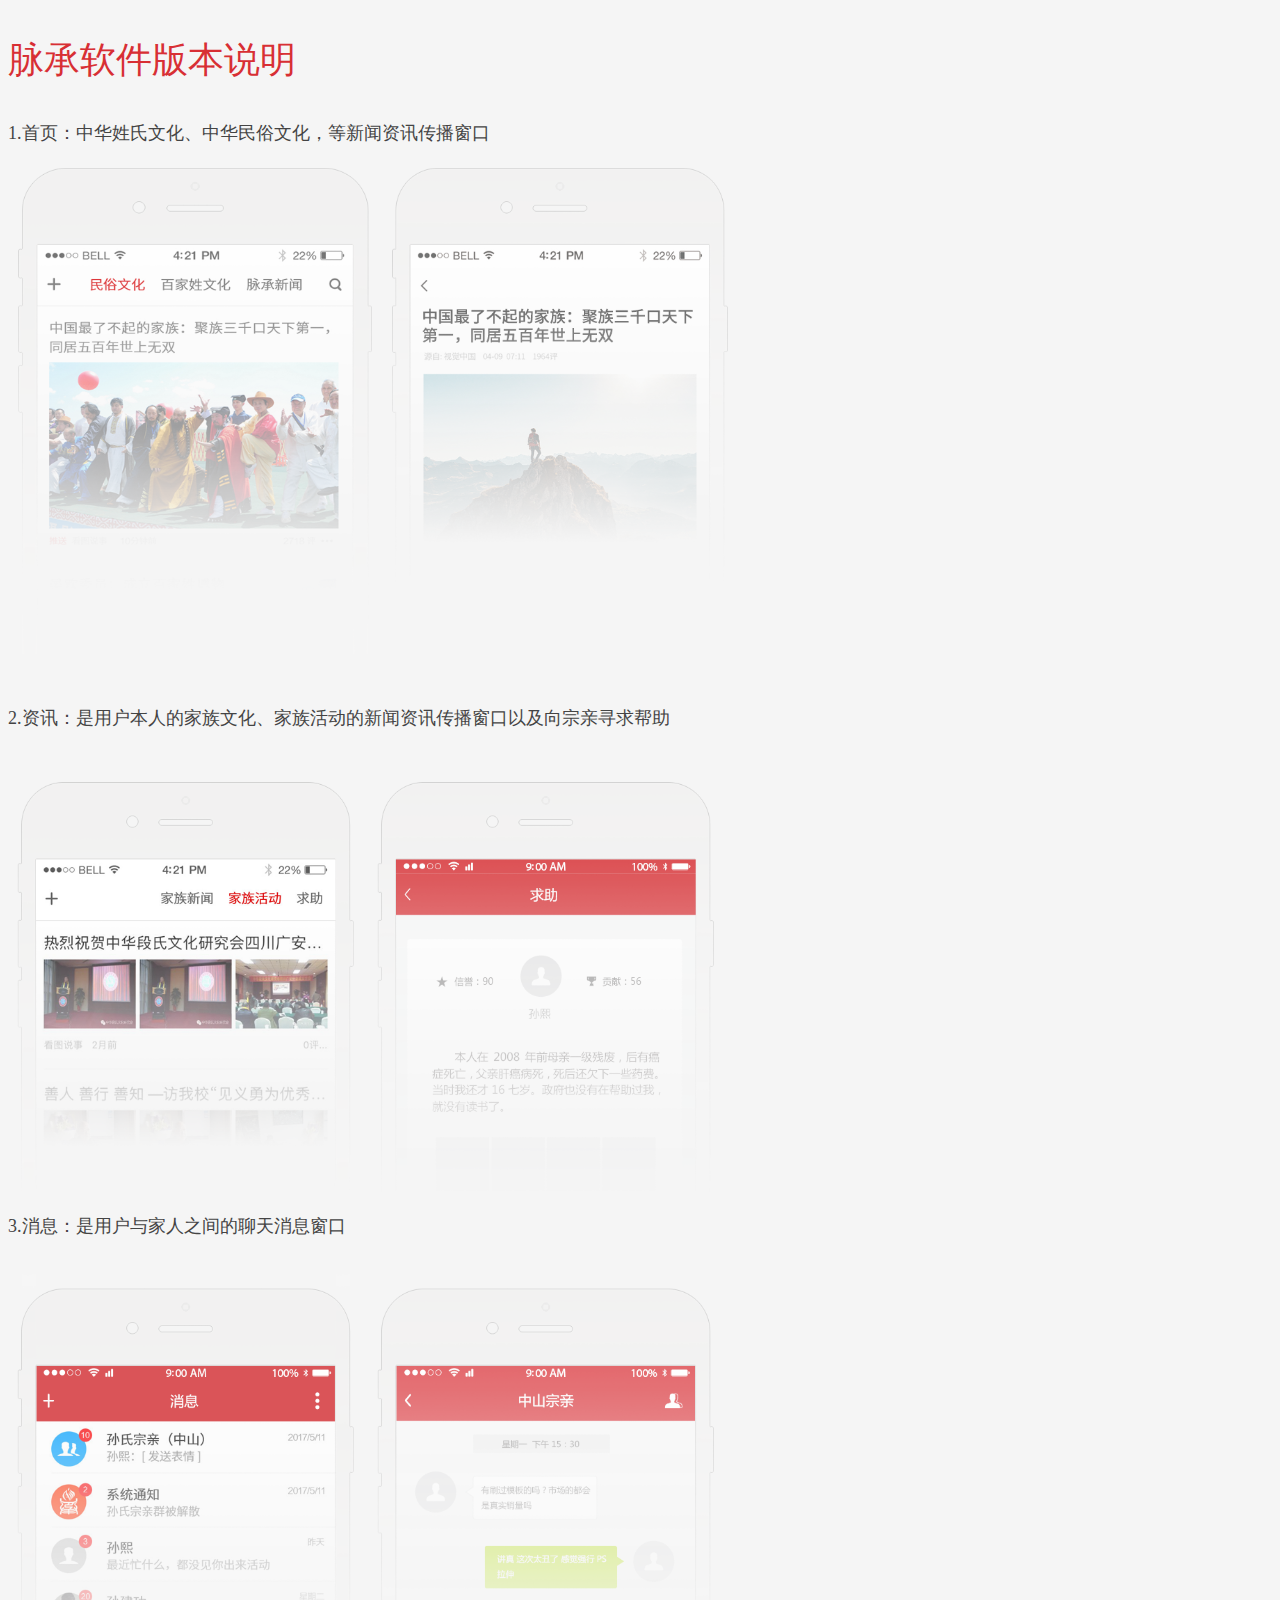
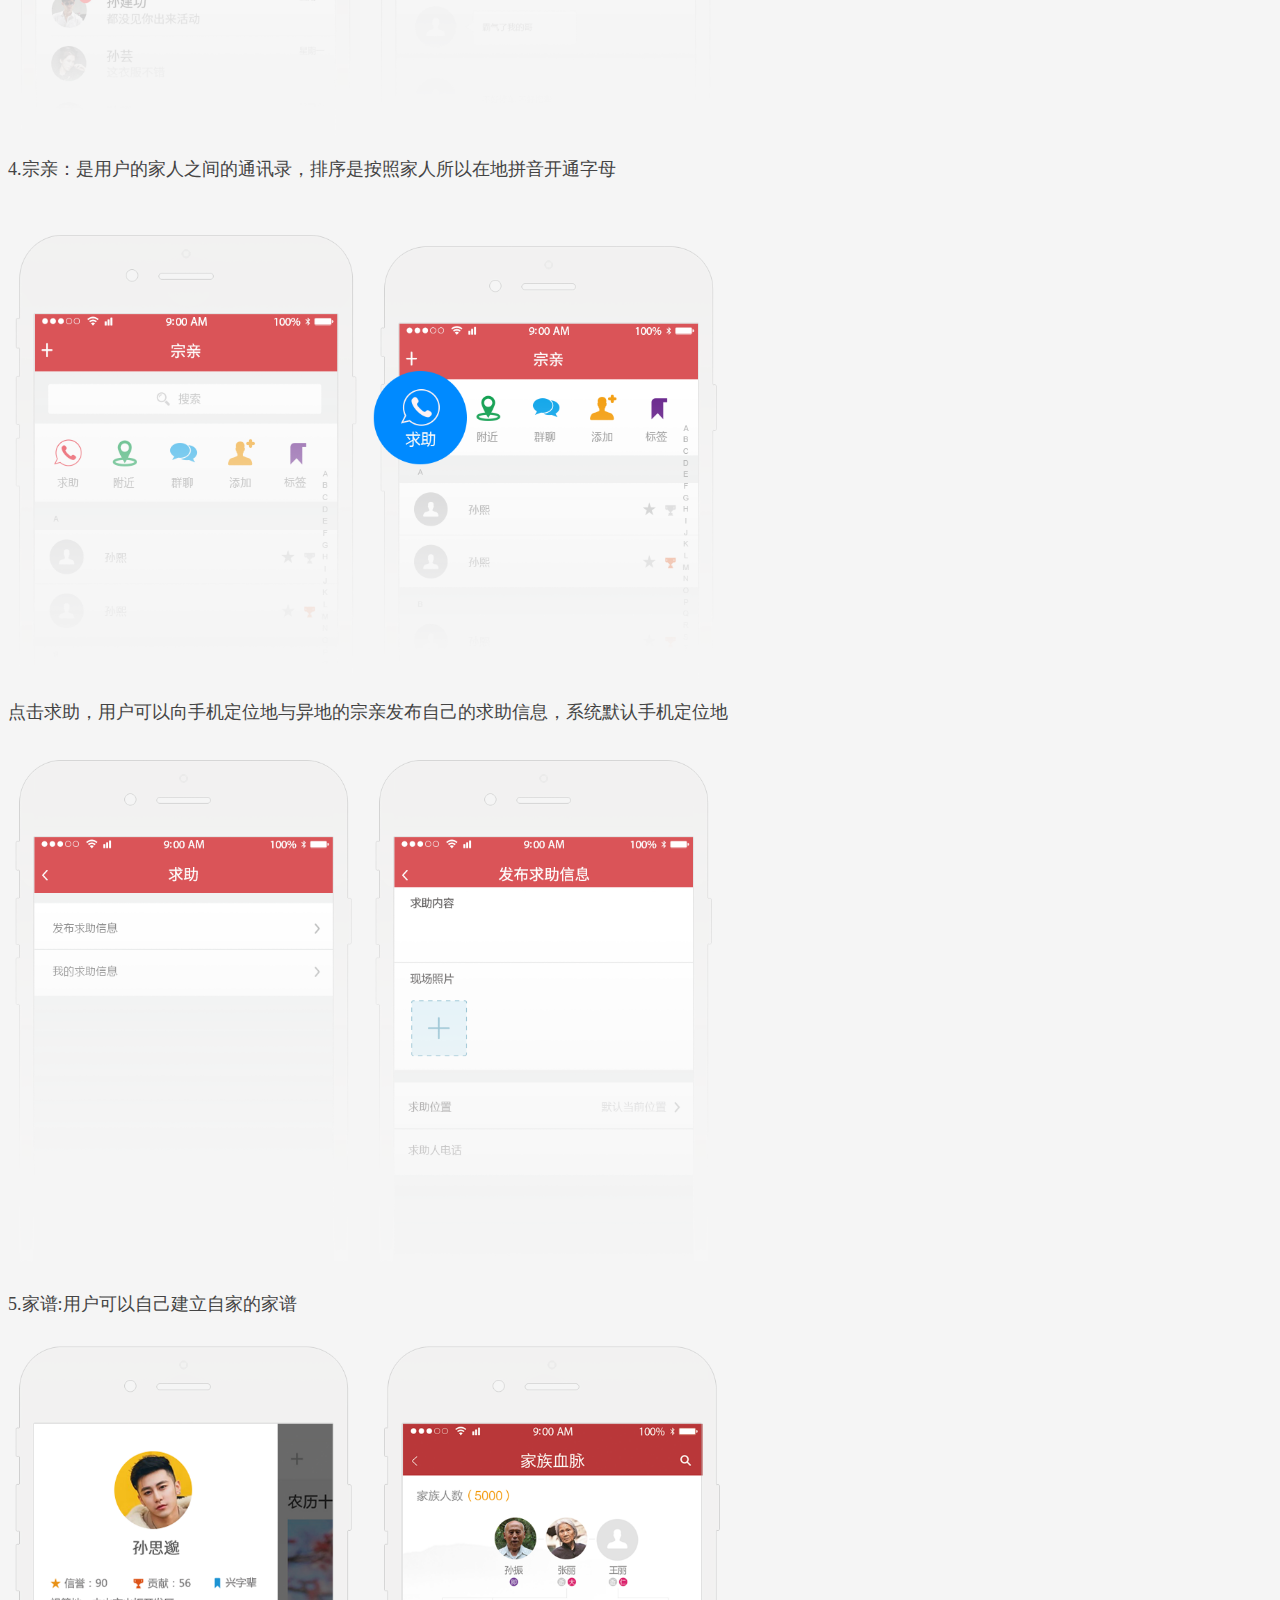
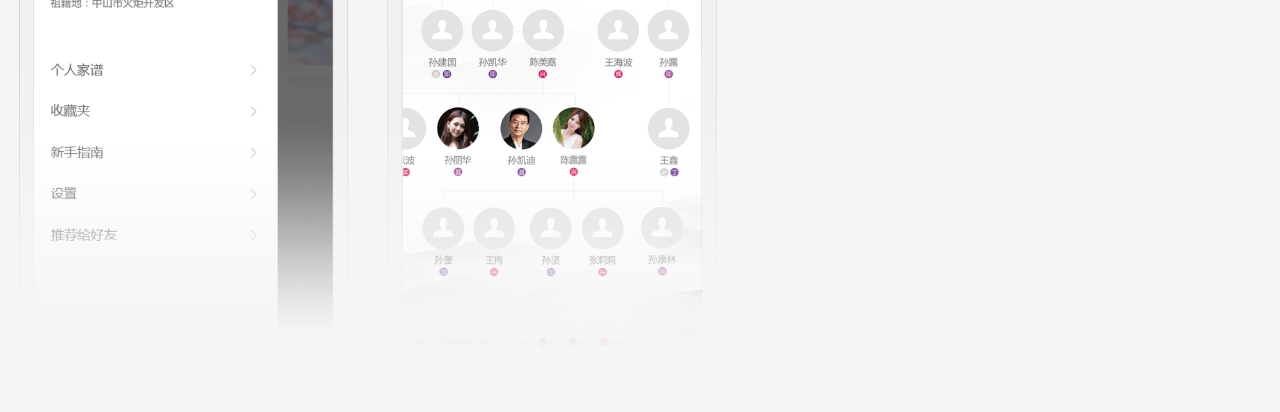
==== family-web/src/main/webapp/resources/version_description/index.html @ dd9ec41f "1.1版本" ====
<!DOCTYPE html PUBLIC "-//W3C//DTD XHTML 1.0 Transitional//EN" "http://www.w3.org/TR/xhtml1/DTD/xhtml1-transitional.dtd">
<html xmlns="http://www.w3.org/1999/xhtml">
<head>
<meta http-equiv="Content-Type" content="text/html; charset=UTF-8" />
<title>无标题文档</title>
</head>

<body style="background-color: #F5F5F5;">
<p style="font-family:'方正兰亭黑简体', '微软雅黑'; font-size:36px; color:#d82f34">脉承软件版本说明</p>
<p style="font-family:'方正兰亭黑简体', '微软雅黑'; font-size:18px; color:#444444">1.首页：中华姓氏文化、中华民俗文化，等新闻资讯传播窗口</p>
<p><img src="images/01_03.png" width="375" height="491" /><img src="images/01_05.png" width="360" height="491" /></p>
<br />
<p style="font-family:'方正兰亭黑简体', '微软雅黑'; font-size:18px; color:#444444">2.资讯：是用户本人的家族文化、家族活动的新闻资讯传播窗口以及向宗亲寻求帮助</p>
<br />
<img src="images/01_09.png" width="356" height="426" />
<img src="images/01_10.png" width="361" height="426" />
<br />
<p style="font-family:'方正兰亭黑简体', '微软雅黑'; font-size:18px; color:#444444">3.消息：是用户与家人之间的聊天消息窗口</p>
<br />
<img src="images/01_12.png" width="356" height="461" />
<img src="images/01_13.png" width="361" height="461" />
<br />
<p style="font-family:'方正兰亭黑简体', '微软雅黑'; font-size:18px; color:#444444">4.宗亲：是用户的家人之间的通讯录，排序是按照家人所以在地拼音开通字母</p>
<br />
<img src="images/01_15.png" width="361" height="461" />
<img src="images/01_16.png" width="361" height="449" />
<br />
<p style="font-family:'方正兰亭黑简体', '微软雅黑'; font-size:18px; color:#444444">点击求助，用户可以向手机定位地与异地的宗亲发布自己的求助信息，系统默认手机定位地</p>
<br />
<img src="images/01_18.png" width="356" height="510" />
<img src="images/01_19.png" width="361" height="510" />
<br />
<p style="font-family:'方正兰亭黑简体', '微软雅黑'; font-size:18px; color:#444444">5.家谱:用户可以自己建立自家的家谱</p>
<img src="images/01_21.png" width="356" height="648" />
<img src="images/01_22.png" width="361" height="648" />
<br />
<br />
</body>
</html>
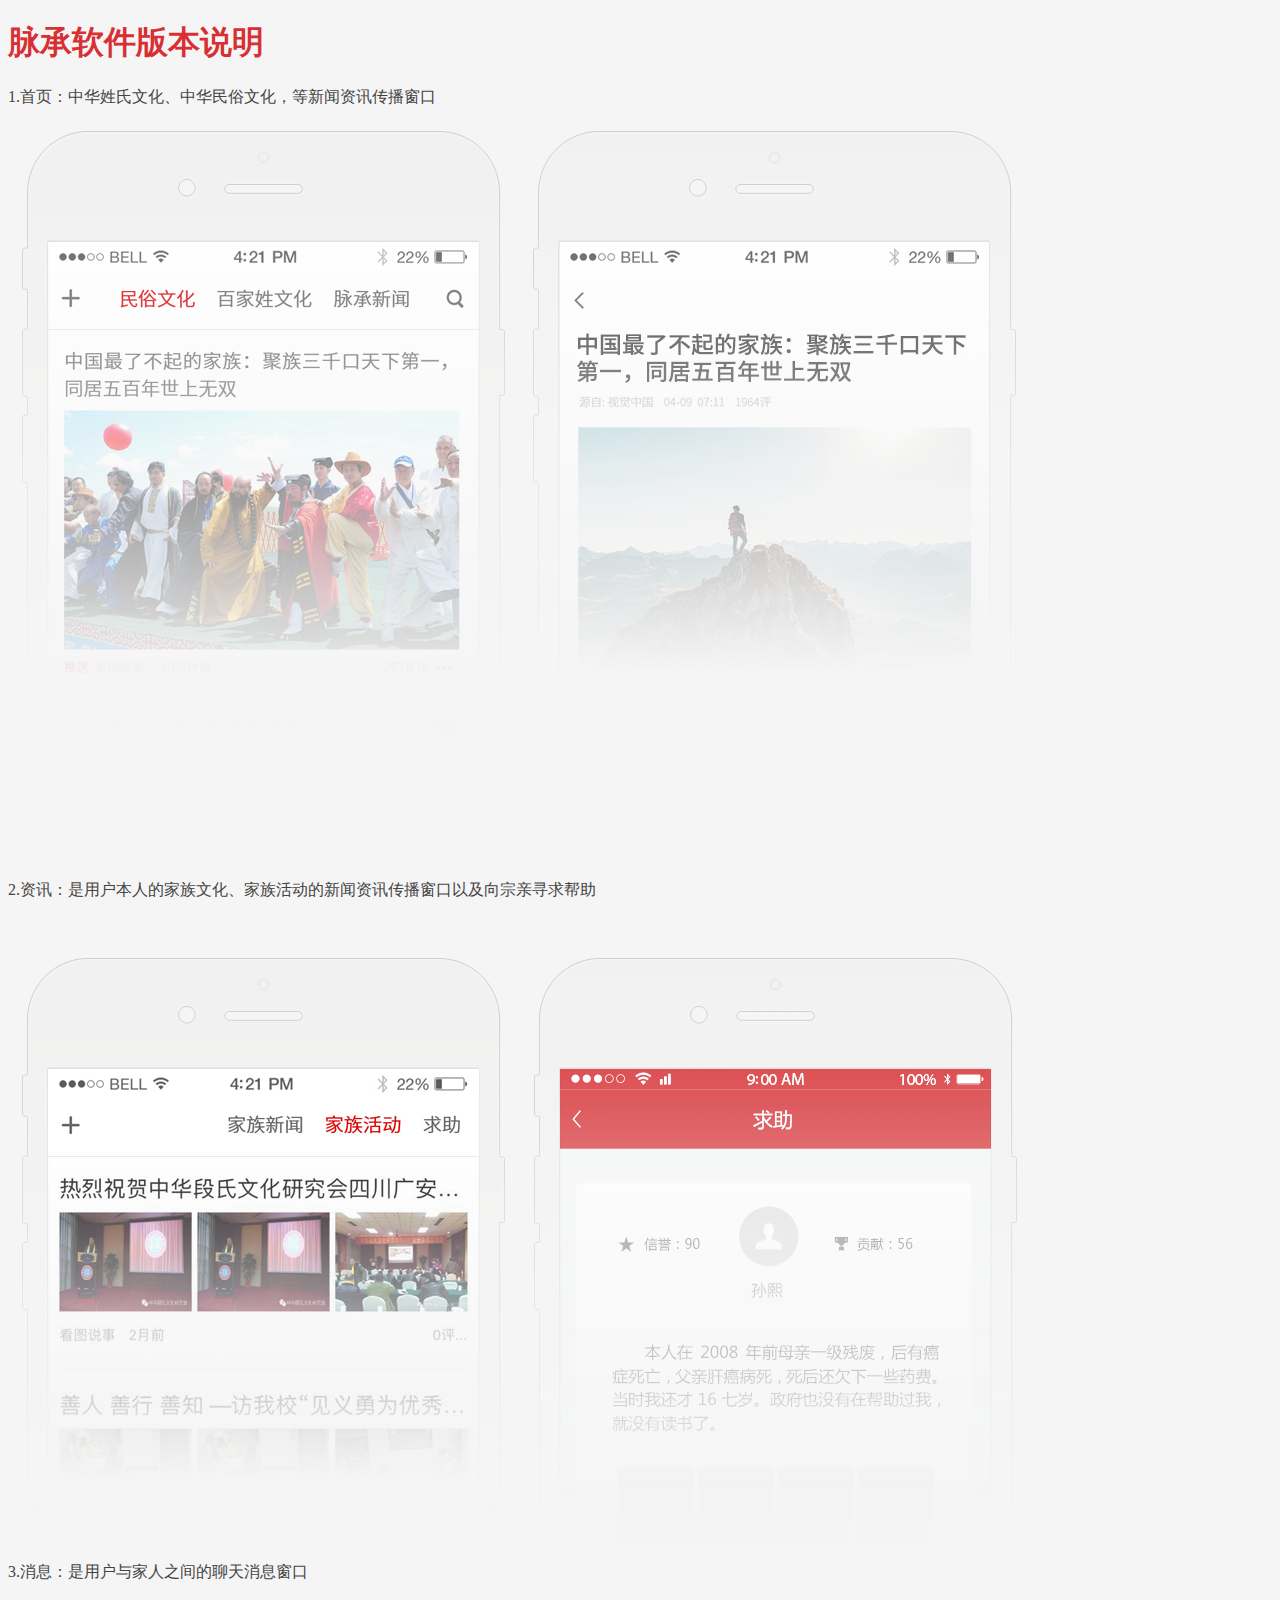
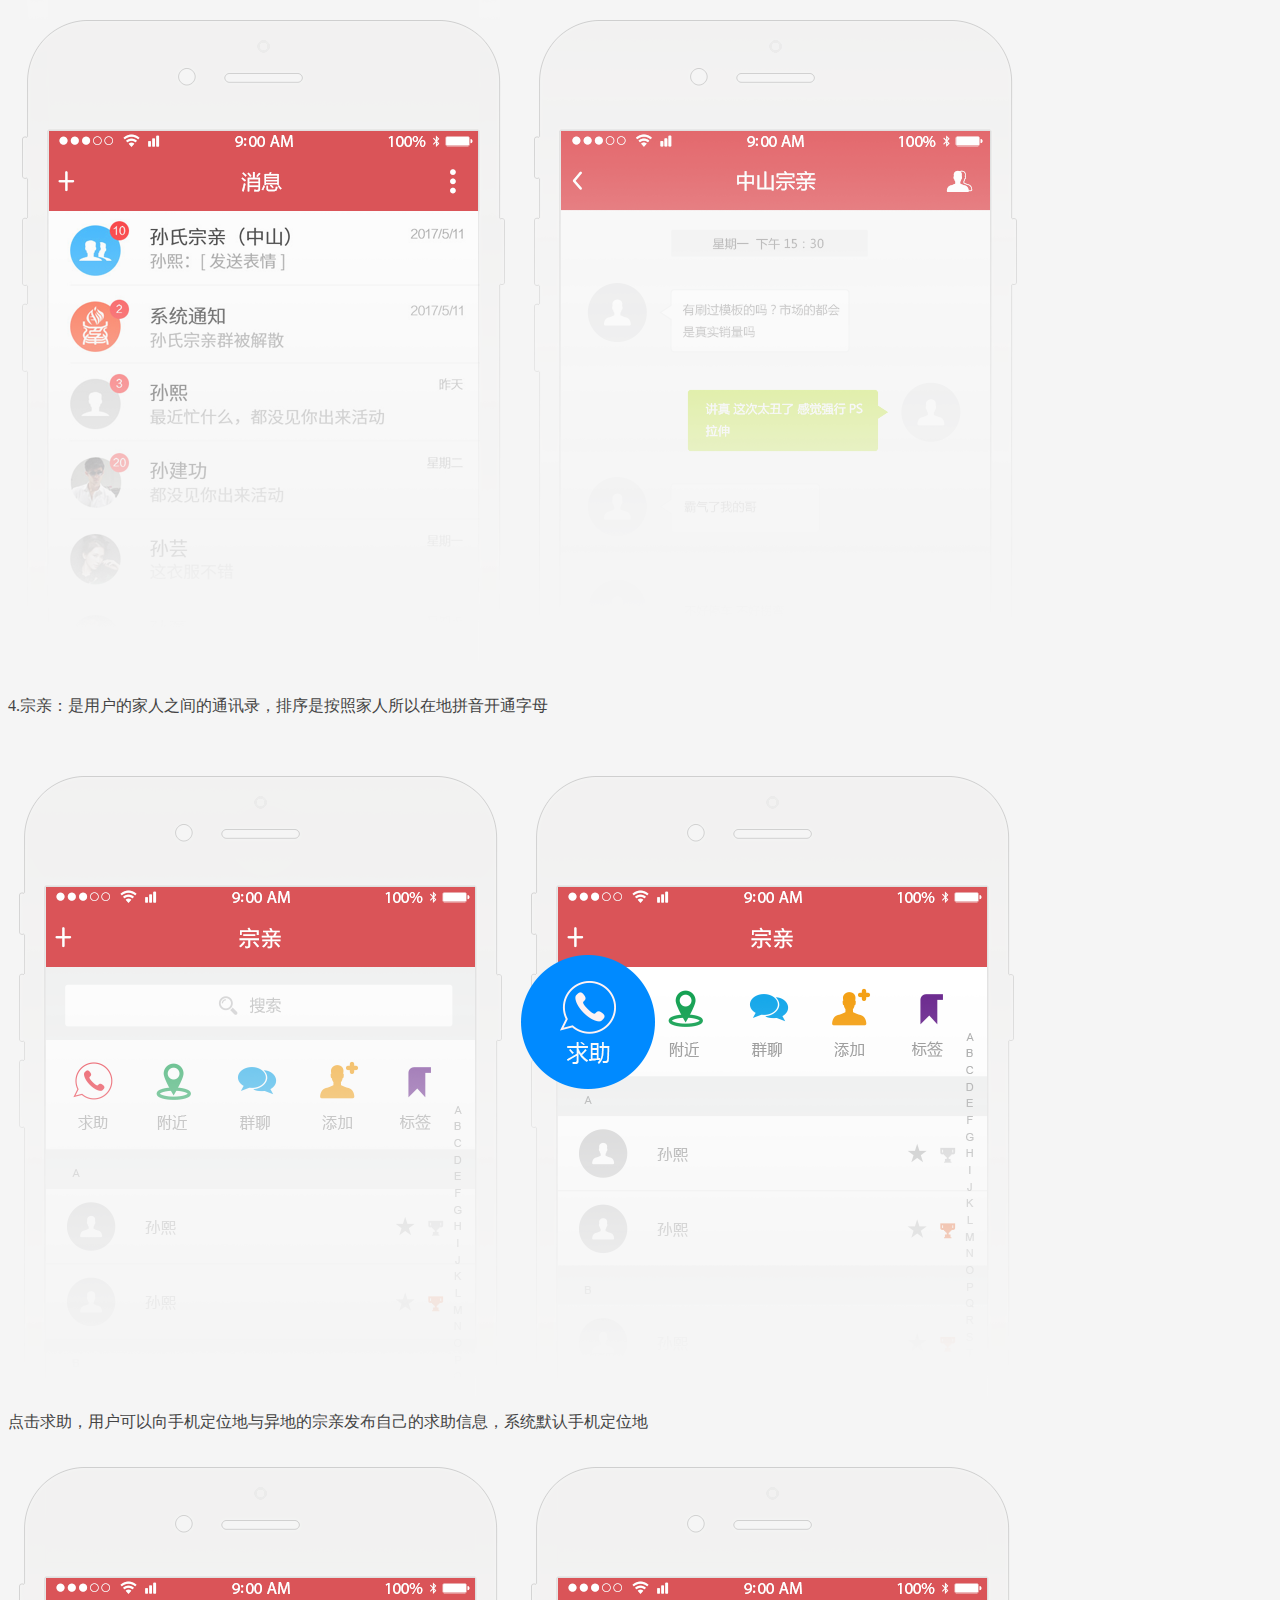
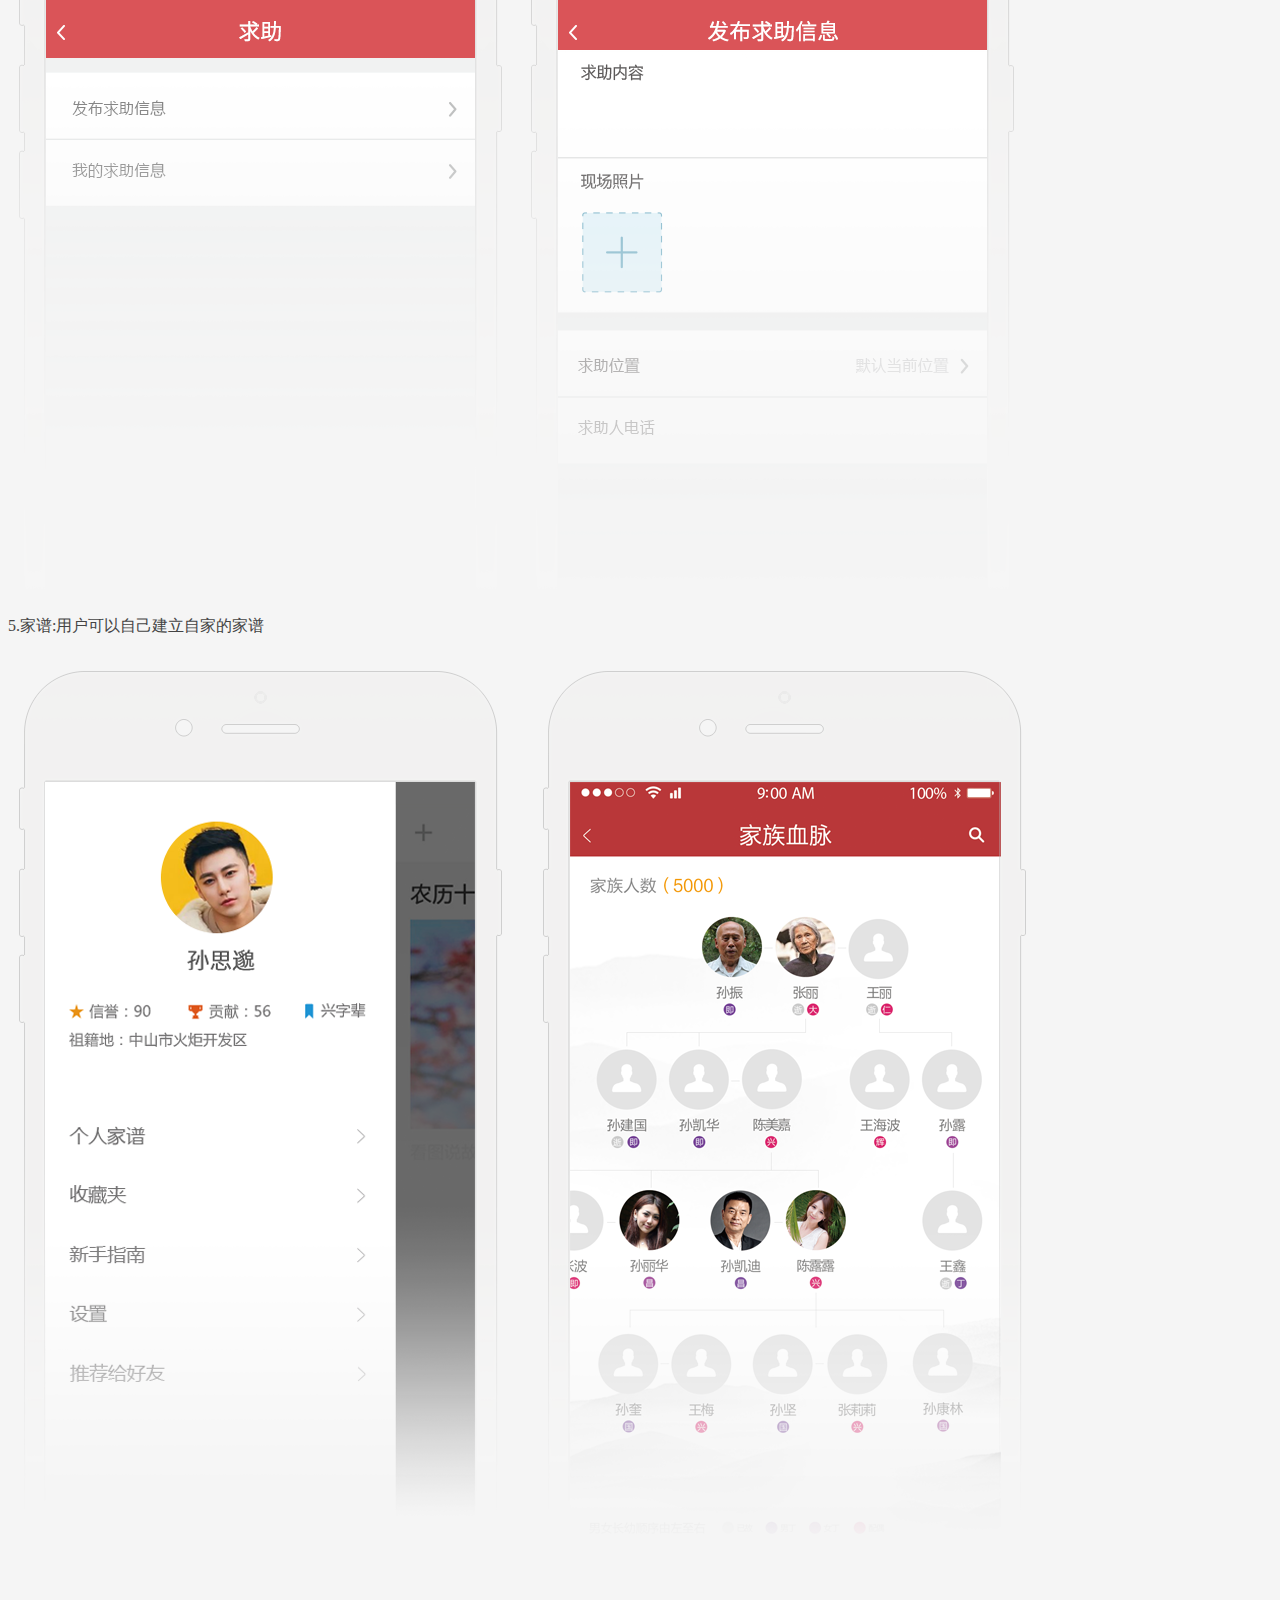
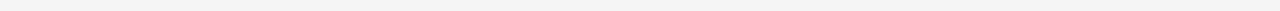
==== commit 00f69c58: "修改" ====
--- a/family-web/src/main/webapp/resources/version_description/index.html
+++ b/family-web/src/main/webapp/resources/version_description/index.html
@@ -2,38 +2,28 @@
 <html xmlns="http://www.w3.org/1999/xhtml">
 <head>
 <meta http-equiv="Content-Type" content="text/html; charset=UTF-8" />
-<title>无标题文档</title>
+<title>版本说明</title>
 </head>
 
 <body style="background-color: #F5F5F5;">
-<p style="font-family:'方正兰亭黑简体', '微软雅黑'; font-size:36px; color:#d82f34">脉承软件版本说明</p>
-<p style="font-family:'方正兰亭黑简体', '微软雅黑'; font-size:18px; color:#444444">1.首页：中华姓氏文化、中华民俗文化，等新闻资讯传播窗口</p>
-<p><img src="images/01_03.png" width="375" height="491" /><img src="images/01_05.png" width="360" height="491" /></p>
+<h1 style="color:#d82f34">脉承软件版本说明</h1>
+<p style=" color:#444444">1.首页：中华姓氏文化、中华民俗文化，等新闻资讯传播窗口</p>
+<p><img src="images/01_03.png" width="512" height="706" /><img src="images/01_05.png" width="518" height="706" /></p>
 <br />
-<p style="font-family:'方正兰亭黑简体', '微软雅黑'; font-size:18px; color:#444444">2.资讯：是用户本人的家族文化、家族活动的新闻资讯传播窗口以及向宗亲寻求帮助</p>
+<p style="color:#444444">2.资讯：是用户本人的家族文化、家族活动的新闻资讯传播窗口以及向宗亲寻求帮助</p>
 <br />
-<img src="images/01_09.png" width="356" height="426" />
-<img src="images/01_10.png" width="361" height="426" />
+<img src="images/01_09.png" width="512" height="611" /><img src="images/01_10.png" width="519" height="611" /><br />
+<p style="color:#444444">3.消息：是用户与家人之间的聊天消息窗口</p>
+<img src="images/01_12.png" width="512" height="663" /><img src="images/01_13.png" width="519" height="663" /><br />
 <br />
-<p style="font-family:'方正兰亭黑简体', '微软雅黑'; font-size:18px; color:#444444">3.消息：是用户与家人之间的聊天消息窗口</p>
+<p style="color:#444444">4.宗亲：是用户的家人之间的通讯录，排序是按照家人所以在地拼音开通字母</p>
 <br />
-<img src="images/01_12.png" width="356" height="461" />
-<img src="images/01_13.png" width="361" height="461" />
+<img src="images/01_15.png" width="512" height="645" /><img src="images/01_16.png" width="519" height="645" /><br />
+<p style="color:#444444">点击求助，用户可以向手机定位地与异地的宗亲发布自己的求助信息，系统默认手机定位地</p>
 <br />
-<p style="font-family:'方正兰亭黑简体', '微软雅黑'; font-size:18px; color:#444444">4.宗亲：是用户的家人之间的通讯录，排序是按照家人所以在地拼音开通字母</p>
-<br />
-<img src="images/01_15.png" width="361" height="461" />
-<img src="images/01_16.png" width="361" height="449" />
-<br />
-<p style="font-family:'方正兰亭黑简体', '微软雅黑'; font-size:18px; color:#444444">点击求助，用户可以向手机定位地与异地的宗亲发布自己的求助信息，系统默认手机定位地</p>
-<br />
-<img src="images/01_18.png" width="356" height="510" />
-<img src="images/01_19.png" width="361" height="510" />
-<br />
-<p style="font-family:'方正兰亭黑简体', '微软雅黑'; font-size:18px; color:#444444">5.家谱:用户可以自己建立自家的家谱</p>
-<img src="images/01_21.png" width="356" height="648" />
-<img src="images/01_22.png" width="361" height="648" />
-<br />
+<img src="images/01_18.png" width="512" height="733" /><img src="images/01_19.png" width="519" height="733" /><br />
+<p style="color:#444444">5.家谱:用户可以自己建立自家的家谱</p>
+<img src="images/01_21.png" width="512" height="932" /><img src="images/01_22.png" width="519" height="932" /> <br />
 <br />
 </body>
 </html>
